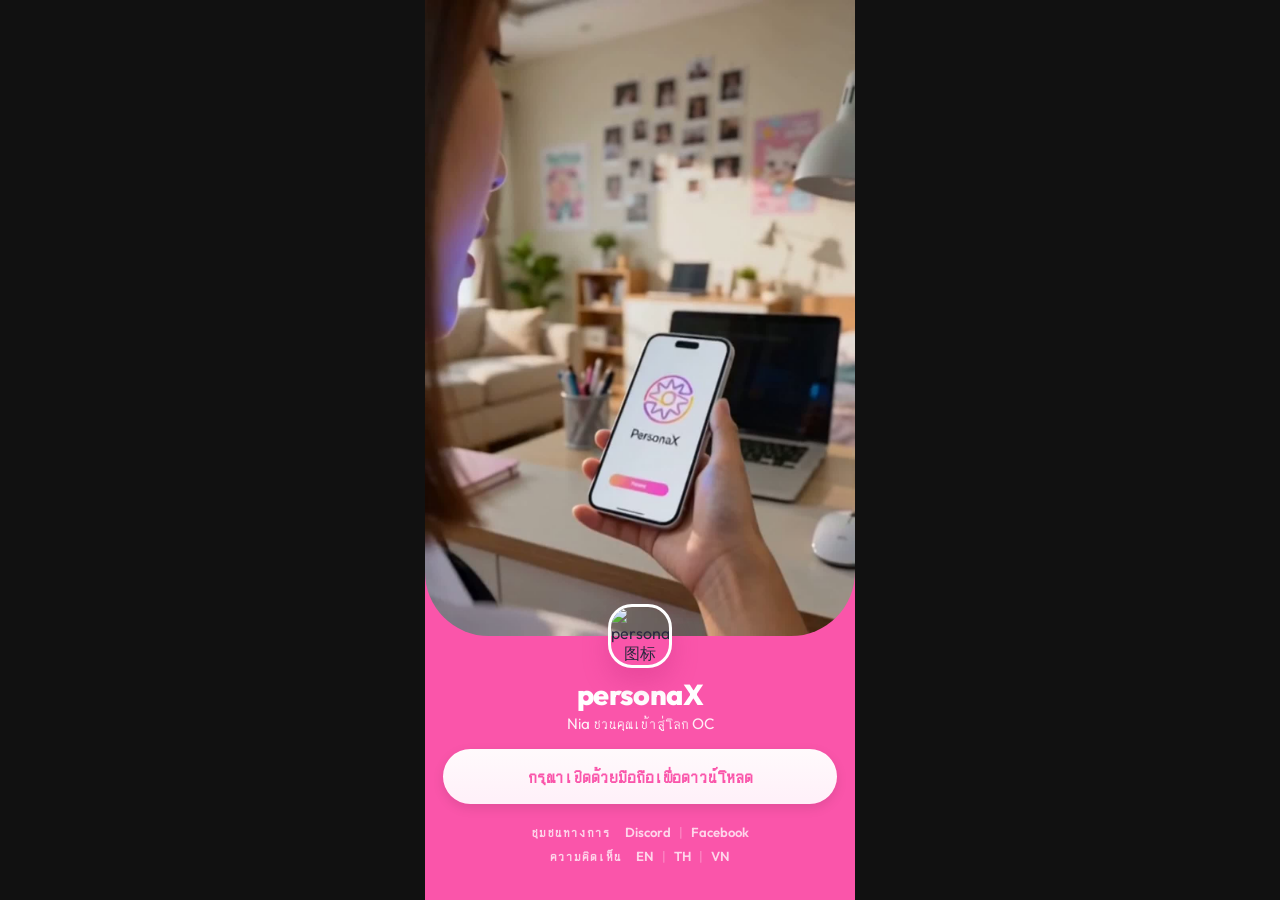
==== download.html @ 3c25bb33 "admin as homepage, download page at /download.html, desktop max-width 430px Co-Authored-By: Claude H" ====
<!doctype html>
<html lang="zh-CN">
  <head>
    <meta charset="UTF-8" />
    <meta name="viewport" content="width=device-width, initial-scale=1.0, viewport-fit=cover" />
    <meta name="description" content="软件下载页，支持 Android 与 iOS。" />
    <title>ดาวน์โหลด personaX</title>
    <link rel="preconnect" href="https://fonts.googleapis.com" />
    <link rel="preconnect" href="https://fonts.gstatic.com" crossorigin />
    <link
      href="https://fonts.googleapis.com/css2?family=Outfit:wght@500;600;700;800&display=swap"
      rel="stylesheet"
    />
    <link rel="stylesheet" href="styles.css" />
    <script src="https://lf1-cdn-tos.bytegoofy.com/obj/iconpark/icons_25321_379.a06ec91739196f7661cf7fd8ae12e0c7.js" defer></script>
  </head>
  <body>
    <main class="shell">
      <!-- 视频区 -->
      <div class="preview-section">
        <video class="hero-video" autoplay muted loop playsinline preload="auto"
          poster="poster.jpg"
          src="https://image.tensorartassets.com/operation/media/2026-04/38e771a2-2de1-4c2d-8205-4ddb084e01e9.mp4">
        </video>
      </div>

      <!-- 品牌区 + 按钮区 -->
      <section class="brand-section reveal">
        <img
          class="brand-badge"
          src="https://image.tensorartassets.com/operation/media/2026-04/db25d8b8-08b8-40fc-b9d6-cd77decb7336.png"
          alt="personaX 图标"
        />
        <h1 class="brand-name">personaX</h1>
        <p class="brand-desc">Nia ชวนคุณเข้าสู่โลก OC</p>

        <!-- 下载按钮 -->
        <div id="singleButtonWrap" class="single-button-wrap">
          <a id="smartDownloadBtn" class="main-download" href="#">ดาวน์โหลดเลย · สร้างฟรี 30 ครั้ง/วัน</a>
        </div>
        <div id="multiButtonWrap" class="platform-row">
          <a id="androidBtn" class="platform-link" href="#">ดาวน์โหลด Android</a>
          <a id="iosBtn" class="platform-link" href="#">ดาวน์โหลด iOS</a>
        </div>

        <!-- 社群 + 问卷文字链 -->
        <div class="links-section">
        <div class="links-row"><span class="links-title">ชุมชนทางการ</span>
          <a class="text-link" href="https://discord.gg/PKJmXyRu8n" target="_blank">
            <icon-park-discord size="14" />
            Discord
          </a>
          <span class="divider">|</span>
          <a class="text-link" href="https://www.facebook.com/groups/personaxthai" target="_blank">
            <icon-park-facebookcolor size="14" />
            Facebook
          </a>
        </div>
        <div class="links-row"><span class="links-title">ความคิดเห็น</span>
          <a class="text-link" href="https://forms.gle/HifTLmkofWZ5WBss5" target="_blank">EN</a>
          <span class="divider">|</span>
          <a class="text-link" href="https://forms.gle/LKJ1UiTTeCxh1Mh17" target="_blank">TH</a>
          <span class="divider">|</span>
          <a class="text-link" href="https://forms.gle/pxgQFykm5vjNUSyg9" target="_blank">VN</a>
        </div>
        </div>
      </section>
    </main>

    <!-- 弹窗 -->
    <div id="iosGuide" class="modal" aria-hidden="true">
      <div class="modal-panel">
        <h2>คำแนะนำการติดตั้ง iOS</h2>
        <p>หากไม่สามารถเปิดได้ใน WeChat หรือ QQ กรุณาเปิดหน้านี้ด้วย Safari แล้วติดตั้งใหม่</p>
        <button id="closeGuide" class="modal-btn" type="button">เข้าใจแล้ว</button>
      </div>
    </div>

    <script src="script.js"></script>
  </body>
</html>
---- styles.css ----
:root {
  --ink: #2d2940;
  --ink-soft: #5a526e;
  --brand: #fa55aa;
  --brand-strong: #ff44cd;
  --brand-soft: #f8d6eb;
}

* { box-sizing: border-box; margin: 0; padding: 0; }

html, body {
  height: 100%;
  font-family: "Outfit", "PingFang SC", "Microsoft YaHei", sans-serif;
  color: var(--ink);
  overflow: hidden;
  background: #111;
}

.shell {
  width: 100%;
  max-width: 430px;
  height: 100vh;
  margin: 0 auto;
  display: flex;
  flex-direction: column;
  background: var(--brand);
}

/* 视频区 */
.preview-section {
  flex: 1;
  min-height: 0;
  position: relative;
  z-index: 1;
  
  display: flex;
  overflow: hidden;

}

.hero-video {
  border-radius: 0 0 64px 64px;
  width: 100%;
  height: 100%;
  object-fit: cover;
  object-position: center top;
  display: block;
}

/* 品牌区 - 顶部弧形用伪元素 */
.brand-section {
  flex-shrink: 0;
  width: 100%;
  padding: 0 18px 28px;
  text-align: center;
  position: relative;
  z-index: 2;
}


/* logo 悬浮在弧形顶部 */
.brand-badge {
  width: 64px;
  height: 64px;
  margin: -32px auto 8px;
  display: block;
  border-radius: 24px;
  border: 3px solid #fff;
  box-shadow: 0 14px 26px rgba(185, 37, 120, 0.28);
  position: relative;
  z-index: 3;
}

.brand-name {
  color: #fff;
  font-size: 1.8rem;
  font-weight: 800;
  letter-spacing: -0.02em;
  margin-bottom: 2px;
}

.brand-desc {
  color: rgba(255, 255, 255, 0.9);
  font-size: 0.95rem;
  margin-bottom: 16px;
}

/* 按钮 */
.single-button-wrap {
  display: none;
  width: 100%;
  margin-bottom: 12px;
}

.main-download, .platform-link {
  display: block;
  text-decoration: none;
  border-radius: 999px;
  font-weight: 800;
  border: none;
  cursor: pointer;
}

  width: 100%;
  padding: 16px 18px;
  background: linear-gradient(180deg, #fffafc, #fff0f9);
  color: var(--brand);
  font-size: 1.1rem;
  box-shadow: 0 4px 12px rgba(0, 0, 0, 0.1);

.platform-row {
  display: grid;
  grid-template-columns: 1fr 1fr;
  gap: 12px;
  width: 100%;
}

.platform-link {
  padding: 14px 12px;
  background: rgba(255, 255, 255, 0.2);
  border: 1px solid rgba(255, 255, 255, 0.3);
  color: rgba(255, 255, 255, 0.95);
  font-size: 0.95rem;
}

.platform-link.priority {
  background: rgba(255, 255, 255, 0.95);
  color: var(--brand);
}

.smart-hint {
  margin-top: 12px;
  color: rgba(255, 255, 255, 0.85);
  font-size: 0.85rem;
}

/* 弹窗 */
.modal {
  position: fixed;
  inset: 0;
  display: grid;
  place-items: center;
  background: rgba(47, 41, 64, 0.42);
  opacity: 0;
  pointer-events: none;
  transition: opacity 0.18s ease;
  z-index: 999;
}

.modal.open {
  opacity: 1;
  pointer-events: auto;
}

.modal-panel {
  width: min(92vw, 360px);
  padding: 20px;
  border-radius: 24px;
  background: #fff;
  box-shadow: 0 16px 38px rgba(69, 48, 95, 0.18);
}

.modal-panel h2 { margin: 0; font-size: 1.1rem; }

.modal-panel p {
  margin: 10px 0 16px;
  color: var(--ink-soft);
  line-height: 1.55;
}

.modal-btn {
  width: 100%;
  border: 0;
  padding: 14px 16px;
  border-radius: 999px;
  background: linear-gradient(180deg, var(--brand), var(--brand-strong));
  color: #fff;
  font-size: 1rem;
  font-weight: 700;
  cursor: pointer;
}

.reveal { animation: rise 0.45s ease both; }

@keyframes rise {
  from { opacity: 0; transform: translateY(10px); }
  to { opacity: 1; transform: translateY(0); }
}





@keyframes breathe {
  0%, 100% { box-shadow: 0 4px 12px rgba(0, 0, 0, 0.1); }
  50% { box-shadow: 0 4px 24px rgba(255, 255, 255, 0.5); }
}

.main-download {
  width: 100%;
  padding: 16px 18px;
  background: linear-gradient(180deg, #fffafc, #fff0f9);
  color: var(--brand);
  font-size: 1.1rem;
  box-shadow: 0 4px 12px rgba(0, 0, 0, 0.1);
  animation: breathe 2.5s ease-in-out infinite;
}

@keyframes breathe {
  0%, 100% { opacity: 1; transform: scale(1); }
  50% { opacity: 0.85; transform: scale(0.98); }
}

/* 文字链行 */
.links-section {
  display: flex;
  flex-direction: column;
  gap: 8px;
  padding: 8px 0;
}

.links-row {
  display: flex;
  align-items: center;
  justify-content: center;
  gap: 8px;
  margin-top: 12px;
  flex-wrap: wrap;
}

.text-link {
  display: inline-flex;
  align-items: center;
  gap: 4px;
  color: rgba(255, 255, 255, 0.75);
  font-size: 0.82rem;
  font-weight: 600;
  text-decoration: none;
}

.text-link:hover {
  color: #fff;
}

.divider {
  color: rgba(255, 255, 255, 0.35);
  font-size: 0.82rem;
}

.survey-label {
  color: rgba(255, 255, 255, 0.5);
  font-size: 0.82rem;
}

.links-title {
  font-size: 0.72rem;
  font-weight: 700;
  color: rgba(255, 255, 255, 0.5);
  text-transform: uppercase;
  letter-spacing: 0.08em;
  margin: 0;
  text-align: left;
}

.links-section {
  display: flex;
  flex-direction: column;
  gap: 8px;
  padding: 8px 0;
}

.links-row {
  display: flex;
  align-items: center;
  gap: 8px;
  justify-content: center;
  margin-top: 0;
}

.links-title {
  font-size: 0.82rem;
  font-weight: 700;
  color: rgba(255, 255, 255, 0.75);
  margin-right: 6px;
  white-space: nowrap;
}
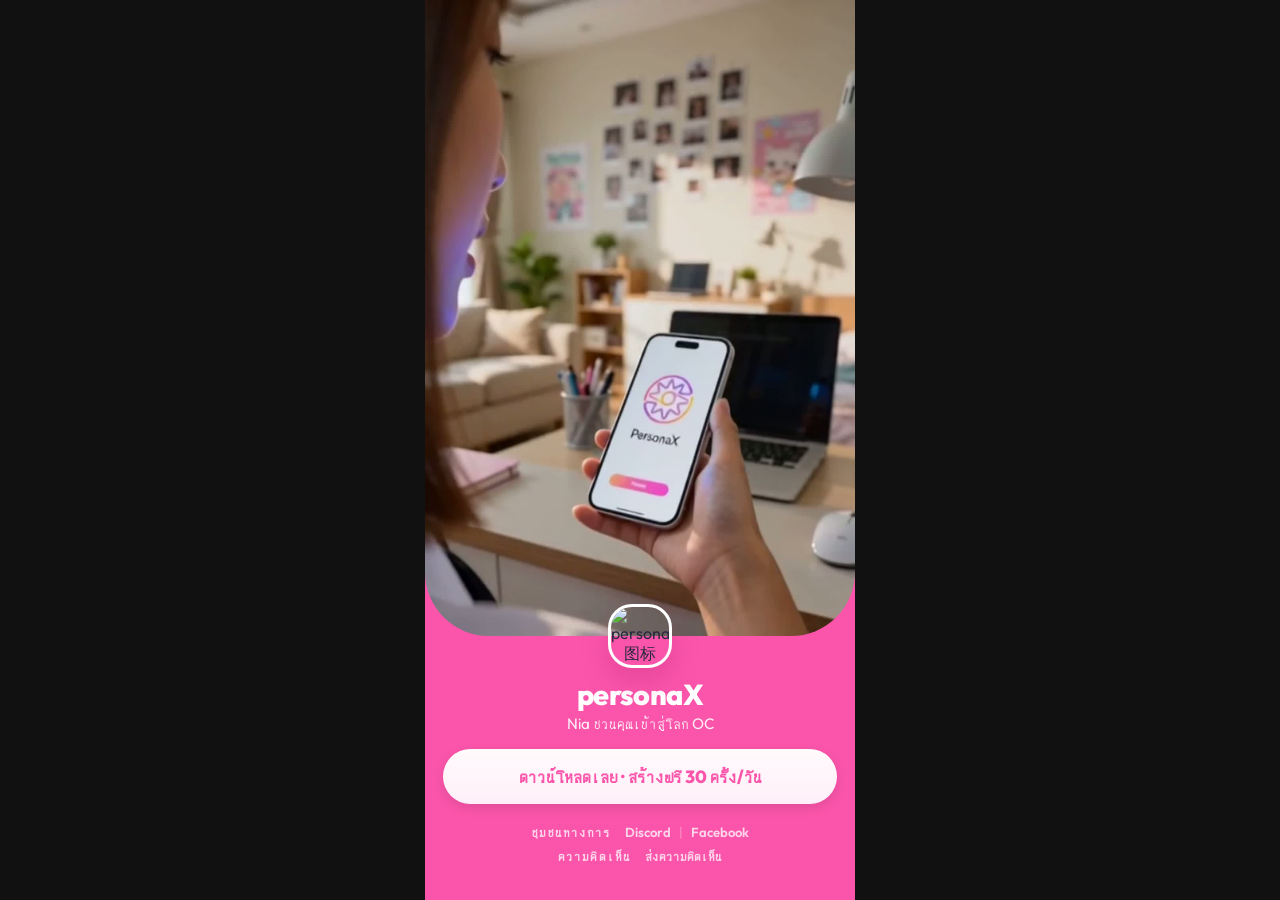
==== commit 5c987cf7: "refactor: replace multiple survey forms with single unified link - Replace EN/TH/VN form links with " ====
--- a/download.html
+++ b/download.html
@@ -57,11 +57,7 @@
           </a>
         </div>
         <div class="links-row"><span class="links-title">ความคิดเห็น</span>
-          <a class="text-link" href="https://forms.gle/HifTLmkofWZ5WBss5" target="_blank">EN</a>
-          <span class="divider">|</span>
-          <a class="text-link" href="https://forms.gle/LKJ1UiTTeCxh1Mh17" target="_blank">TH</a>
-          <span class="divider">|</span>
-          <a class="text-link" href="https://forms.gle/pxgQFykm5vjNUSyg9" target="_blank">VN</a>
+          <a class="text-link" href="https://personax-survey.vercel.app/" target="_blank">ส่งความคิดเห็น</a>
         </div>
         </div>
       </section>
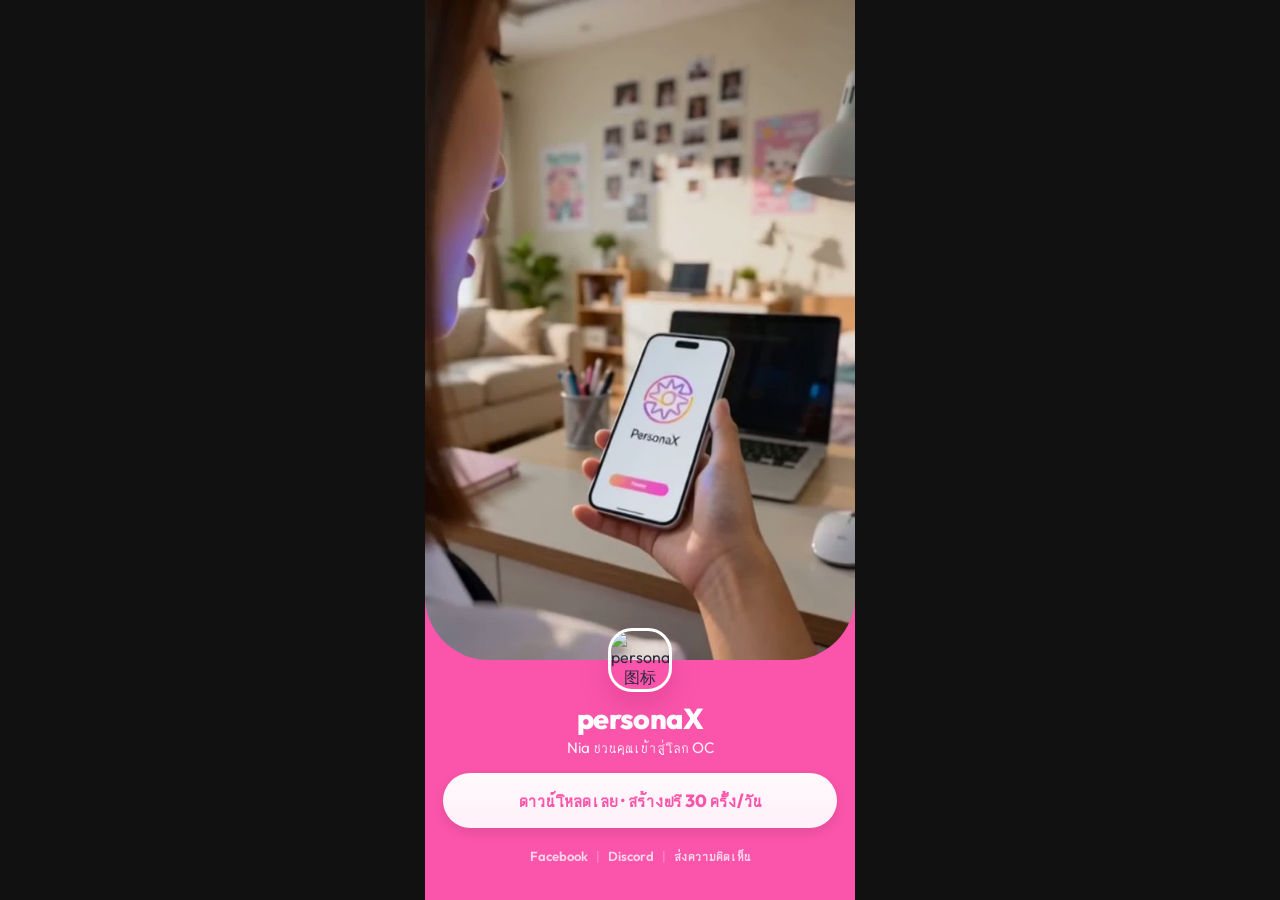
==== commit e209c04a: "refactor: simplify links section to single row without titles Co-Authored-By: Claude Haiku 4.5 <nore" ====
--- a/download.html
+++ b/download.html
@@ -45,18 +45,11 @@
 
         <!-- 社群 + 问卷文字链 -->
         <div class="links-section">
-        <div class="links-row"><span class="links-title">ชุมชนทางการ</span>
-          <a class="text-link" href="https://discord.gg/PKJmXyRu8n" target="_blank">
-            <icon-park-discord size="14" />
-            Discord
-          </a>
+        <div class="links-row">
+          <a class="text-link" href="https://www.facebook.com/groups/personaxthai" target="_blank">Facebook</a>
           <span class="divider">|</span>
-          <a class="text-link" href="https://www.facebook.com/groups/personaxthai" target="_blank">
-            <icon-park-facebookcolor size="14" />
-            Facebook
-          </a>
-        </div>
-        <div class="links-row"><span class="links-title">ความคิดเห็น</span>
+          <a class="text-link" href="https://discord.gg/PKJmXyRu8n" target="_blank">Discord</a>
+          <span class="divider">|</span>
           <a class="text-link" href="https://personax-survey.vercel.app/" target="_blank">ส่งความคิดเห็น</a>
         </div>
         </div>
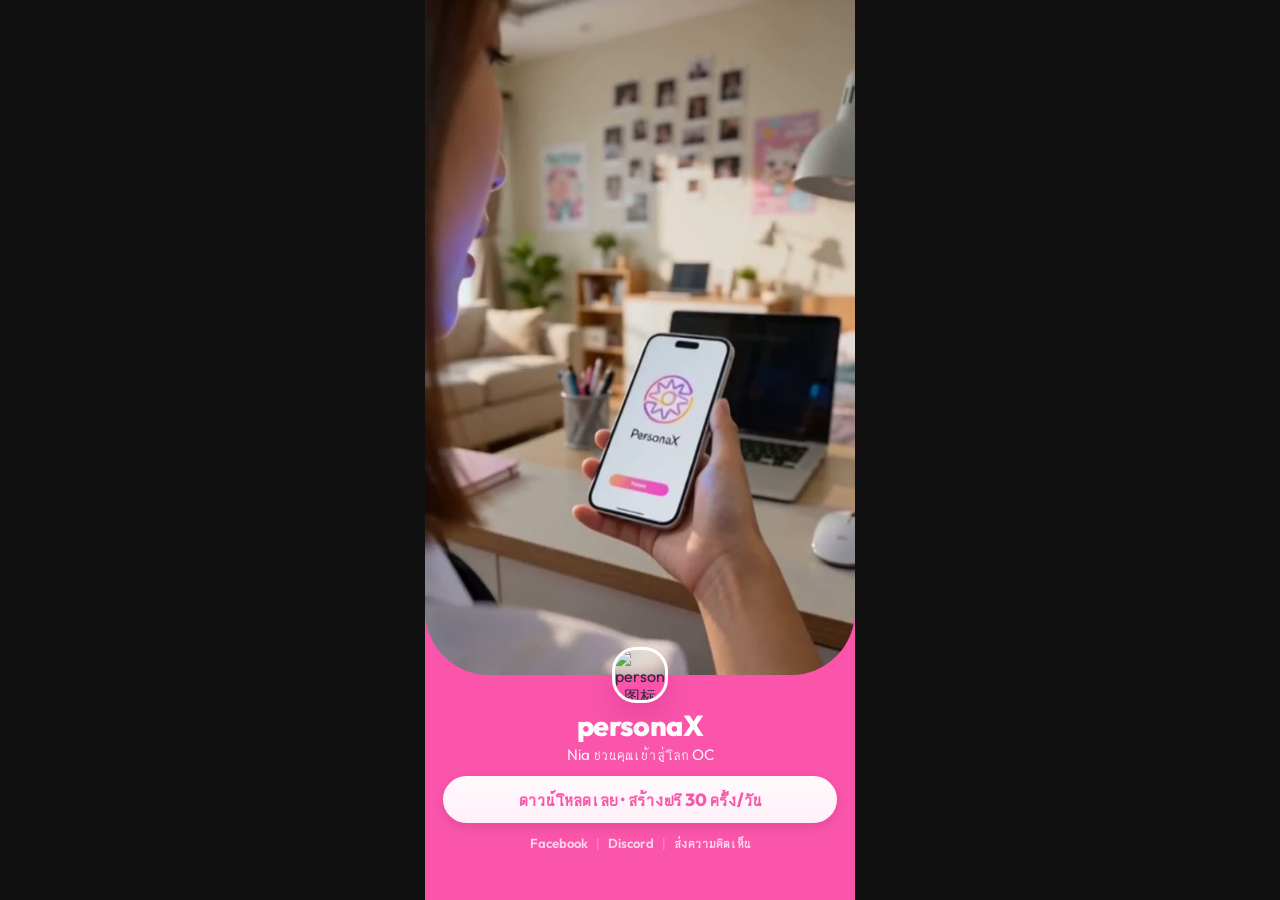
==== commit f77a17c2: "feat: update meta description to Thai Co-Authored-By: Claude Haiku 4.5 <noreply@anthropic.com>" ====
--- a/download.html
+++ b/download.html
@@ -3,7 +3,7 @@
   <head>
     <meta charset="UTF-8" />
     <meta name="viewport" content="width=device-width, initial-scale=1.0, viewport-fit=cover" />
-    <meta name="description" content="软件下载页，支持 Android 与 iOS。" />
+    <meta name="description" content="personaX คือโลก OC สำหรับผู้ใช้ในไทย แชร์ชีวิตประจำวันของ OC ท่องเที่ยวกับ OC ของเพื่อน หรือค้นหา OC ที่ใช่ ดาวน์โหลดตอนนี้เพื่อเป็น Seed User และรับบริการสร้างฟรี!" />
     <title>ดาวน์โหลด personaX</title>
     <link rel="preconnect" href="https://fonts.googleapis.com" />
     <link rel="preconnect" href="https://fonts.gstatic.com" crossorigin />
--- a/styles.css
+++ b/styles.css
@@ -12,27 +12,30 @@
   height: 100%;
   font-family: "Outfit", "PingFang SC", "Microsoft YaHei", sans-serif;
   color: var(--ink);
-  overflow: hidden;
+  overflow: auto;
   background: #111;
 }
 
 .shell {
   width: 100%;
   max-width: 430px;
-  height: 100vh;
+  height: 100svh;
   margin: 0 auto;
   display: flex;
   flex-direction: column;
   background: var(--brand);
+  overflow-y: scroll;
+  -webkit-overflow-scrolling: touch;
 }
 
 /* 视频区 */
 .preview-section {
-  flex: 1;
+  height: 75svh;
+  flex-shrink: 0;
   min-height: 0;
   position: relative;
   z-index: 1;
-  
+
   display: flex;
   overflow: hidden;
 
@@ -49,9 +52,12 @@
 
 /* 品牌区 - 顶部弧形用伪元素 */
 .brand-section {
-  flex-shrink: 0;
-  width: 100%;
-  padding: 0 18px 28px;
+  flex: 1;
+  flex-shrink: 1;
+  overflow: visible;
+  z-index: 3;
+  width: 100%;
+  padding: 0 18px 8px;
   text-align: center;
   position: relative;
   z-index: 2;
@@ -60,9 +66,9 @@
 
 /* logo 悬浮在弧形顶部 */
 .brand-badge {
-  width: 64px;
-  height: 64px;
-  margin: -32px auto 8px;
+  width: 56px;
+  height: 56px;
+  margin: -28px auto 4px;
   display: block;
   border-radius: 24px;
   border: 3px solid #fff;
@@ -82,7 +88,7 @@
 .brand-desc {
   color: rgba(255, 255, 255, 0.9);
   font-size: 0.95rem;
-  margin-bottom: 16px;
+  margin-bottom: 12px;
 }
 
 /* 按钮 */
@@ -198,7 +204,7 @@
 
 .main-download {
   width: 100%;
-  padding: 16px 18px;
+  padding: 12px 18px;
   background: linear-gradient(180deg, #fffafc, #fff0f9);
   color: var(--brand);
   font-size: 1.1rem;
@@ -216,7 +222,7 @@
   display: flex;
   flex-direction: column;
   gap: 8px;
-  padding: 8px 0;
+  padding: 0 !important;
 }
 
 .links-row {
@@ -266,7 +272,7 @@
   display: flex;
   flex-direction: column;
   gap: 8px;
-  padding: 8px 0;
+  padding: 0 !important;
 }
 
 .links-row {
